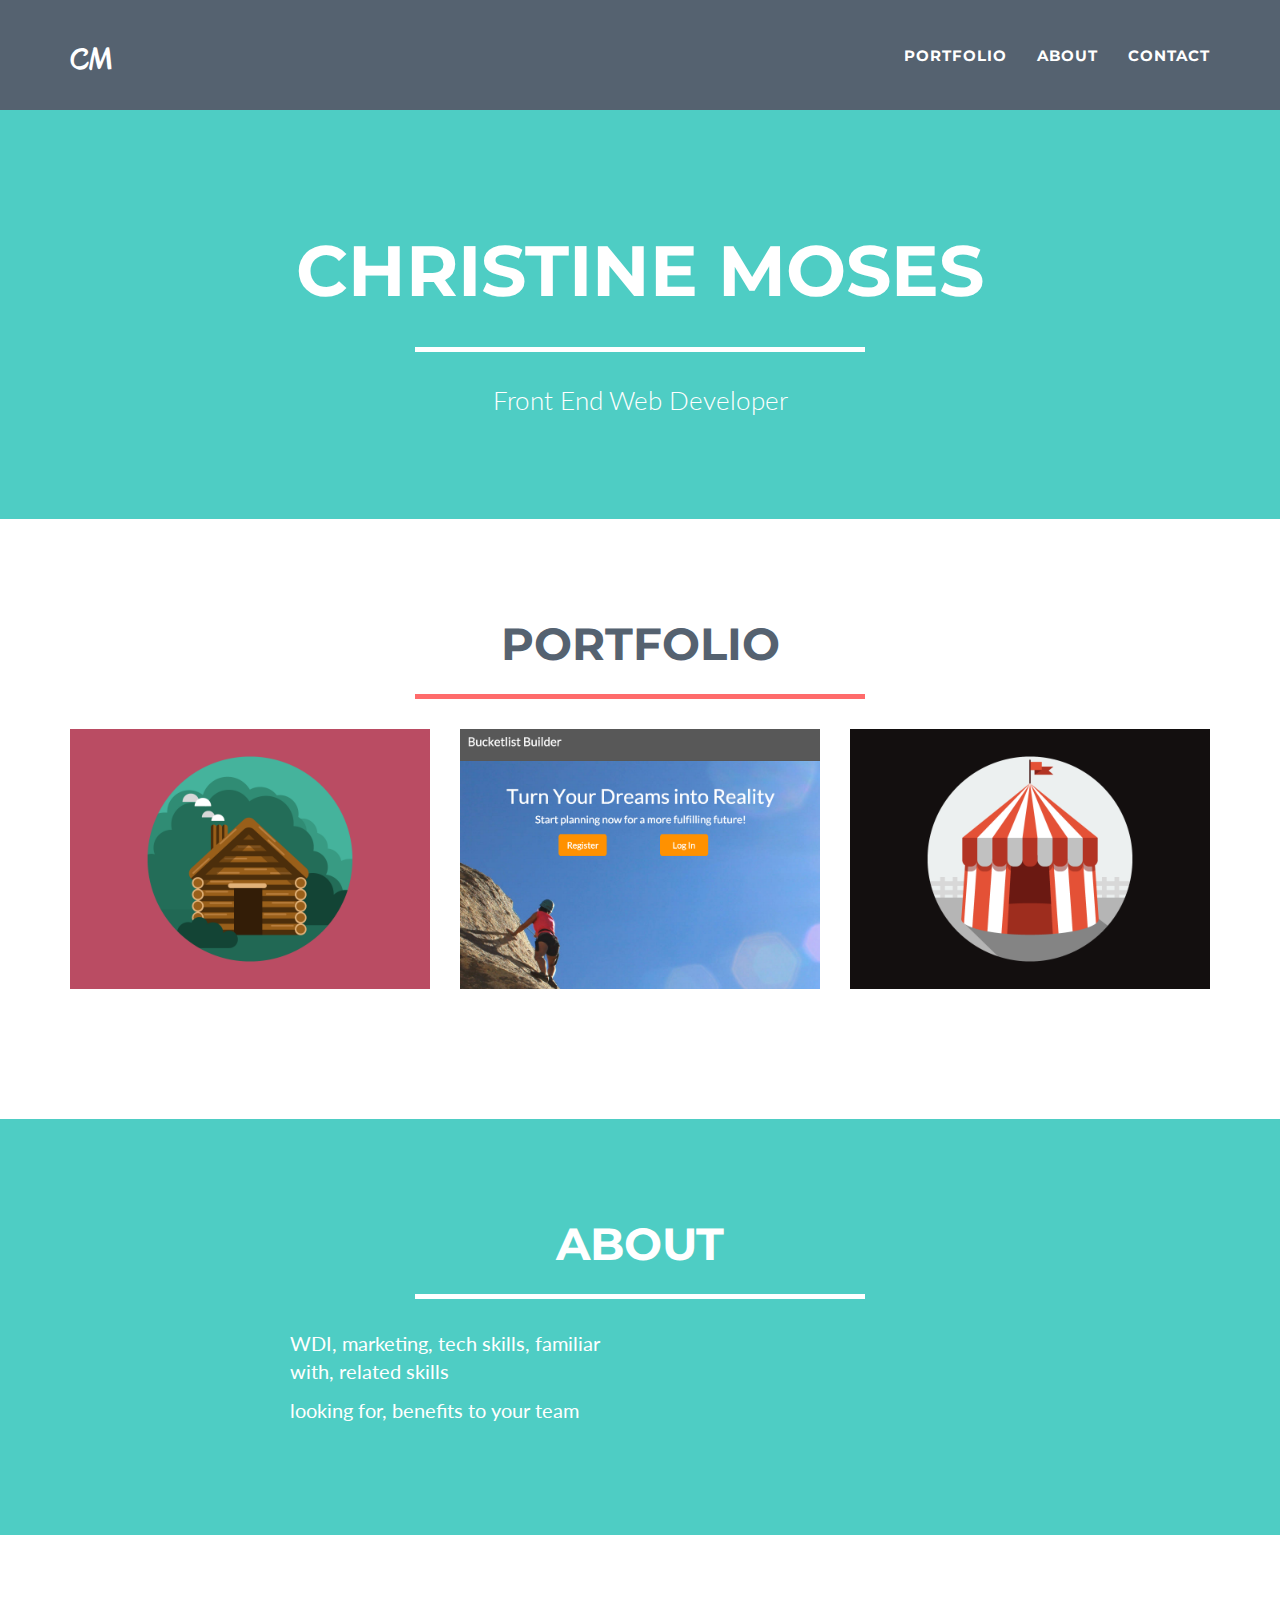
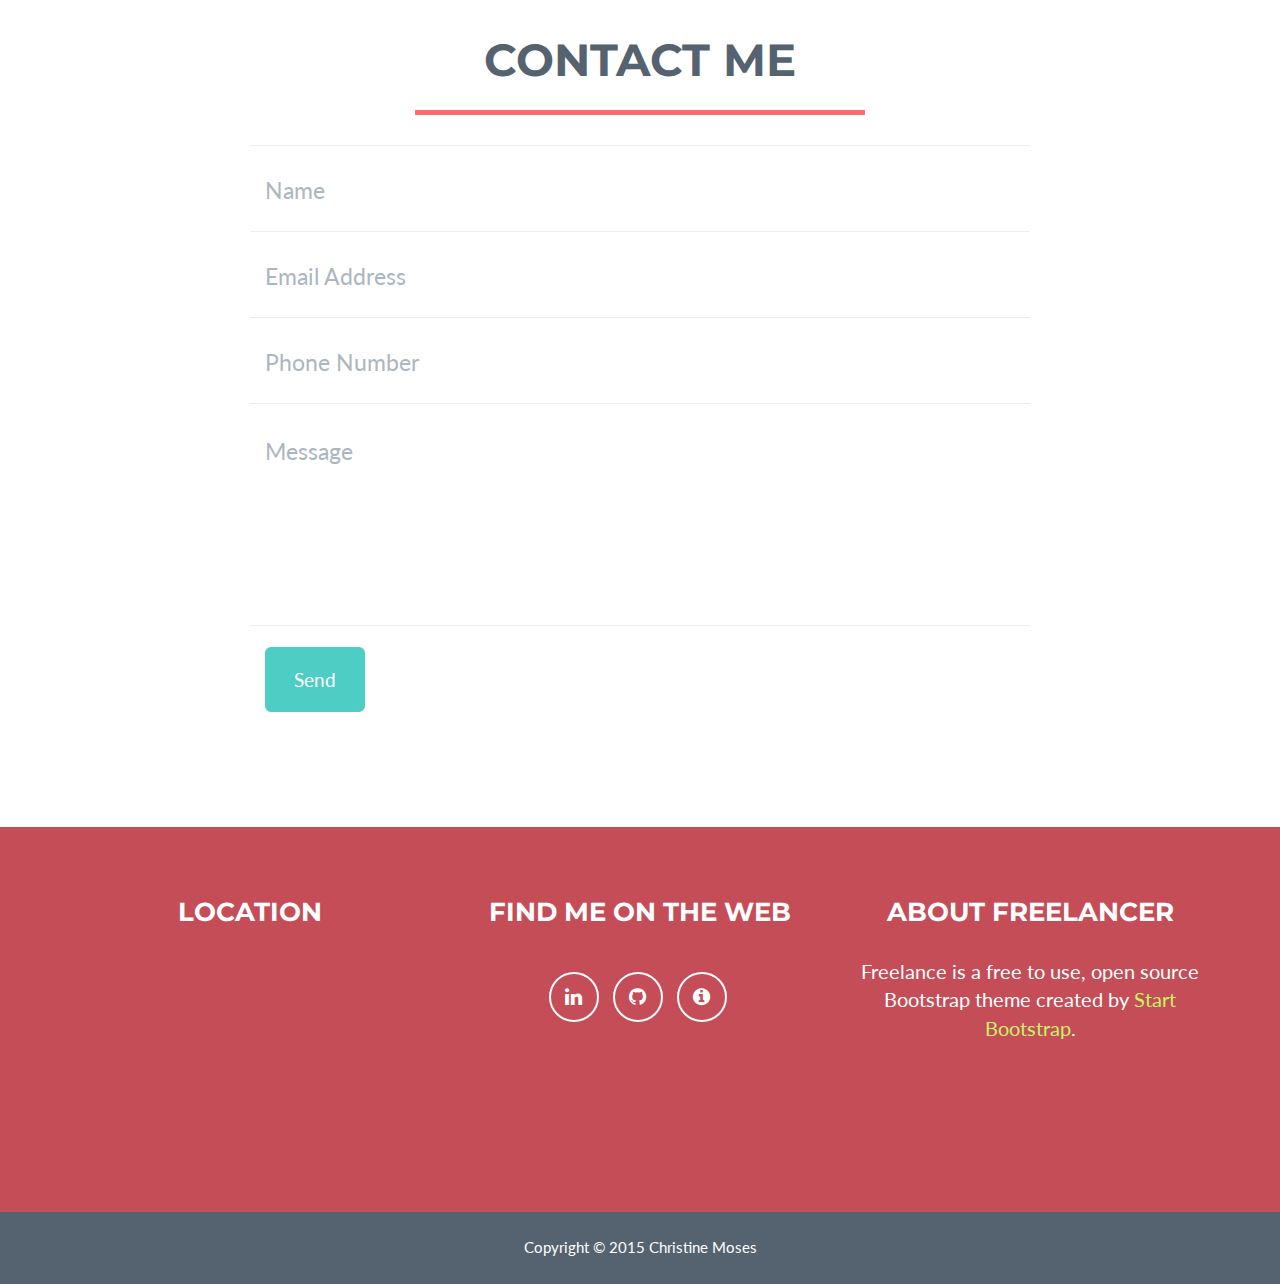
==== c-moses-portfolio/index.html @ 854cd0ef "Adding modified bootstrap portfolio template to portfolio repository" ====
<!DOCTYPE html>
<html lang="en">

<head>

    <meta charset="utf-8">
    <meta http-equiv="X-UA-Compatible" content="IE=edge">
    <meta name="viewport" content="width=device-width, initial-scale=1">
    <meta name="description" content="Portfolio site for Boston based front-end web developer Christine Moses">
    <meta name="author" content="Christine Moses">

    <title>Christine Moses | Front-end Web Developer</title>

    <!-- Bootstrap Core CSS - Uses Bootswatch Flatly Theme: http://bootswatch.com/flatly/ -->
    <link href="css/bootstrap.min.css" rel="stylesheet">

    <!-- Custom CSS -->
    <link href="css/freelancer.css" rel="stylesheet">

    <!-- Custom Fonts -->
    <link href="font-awesome/css/font-awesome.min.css" rel="stylesheet" type="text/css">
    <link href='https://fonts.googleapis.com/css?family=Oregano' rel='stylesheet' type='text/css'>
    <link href="http://fonts.googleapis.com/css?family=Montserrat:400,700" rel="stylesheet" type="text/css">
    <link href="http://fonts.googleapis.com/css?family=Lato:400,700,400italic,700italic" rel="stylesheet" type="text/css">

    <!-- HTML5 Shim and Respond.js IE8 support of HTML5 elements and media queries -->
    <!-- WARNING: Respond.js doesn't work if you view the page via file:// -->
    <!--[if lt IE 9]>
        <script src="https://oss.maxcdn.com/libs/html5shiv/3.7.0/html5shiv.js"></script>
        <script src="https://oss.maxcdn.com/libs/respond.js/1.4.2/respond.min.js"></script>
    <![endif]-->

</head>

<body id="page-top" class="index">

    <!-- Navigation -->
    <nav class="navbar navbar-default navbar-fixed-top">
        <div class="container">
            <!-- Brand and toggle get grouped for better mobile display -->
            <div class="navbar-header page-scroll">
                <button type="button" class="navbar-toggle" data-toggle="collapse" data-target="#bs-example-navbar-collapse-1">
                    <span class="sr-only">Toggle navigation</span>
                    <span class="icon-bar"></span>
                    <span class="icon-bar"></span>
                    <span class="icon-bar"></span>
                </button>
                <a class="navbar-brand" href="#page-top">CM</a>
            </div>

            <!-- Collect the nav links, forms, and other content for toggling -->
            <div class="collapse navbar-collapse" id="bs-example-navbar-collapse-1">
                <ul class="nav navbar-nav navbar-right">
                    <li class="hidden">
                        <a href="#page-top"></a>
                    </li>
                    <li class="page-scroll">
                        <a href="#portfolio">Portfolio</a>
                    </li>
                    <li class="page-scroll">
                        <a href="#about">About</a>
                    </li>
                    <li class="page-scroll">
                        <a href="#contact">Contact</a>
                    </li>
                </ul>
            </div>
            <!-- /.navbar-collapse -->
        </div>
        <!-- /.container-fluid -->
    </nav>

    <!-- Header -->
    <header>
        <div class="container">
            <div class="row">
                <div class="col-lg-12">
                    <img class="img-responsive" src="img/C-MOSES-web.jpg" alt="">
                    <div class="intro-text">
                        <span class="name">Christine Moses</span>
                        <hr class="star-light">
                        <span class="skills">Front End Web Developer</span>
                    </div>
                </div>
            </div>
        </div>
    </header>

    <!-- Portfolio Grid Section -->
    <section id="portfolio">
        <div class="container">
            <div class="row">
                <div class="col-lg-12 text-center">
                    <h2>Portfolio</h2>
                    <hr class="star-primary">
                </div>
            </div>
            <div class="row">
                <div class="col-sm-4 portfolio-item">
                    <a href="#portfolioModal1" class="portfolio-link" data-toggle="modal">
                        <div class="caption">
                            <div class="caption-content">
                                <i class="fa fa-search-plus fa-3x"></i>
                            </div>
                        </div>
                        <img src="img/portfolio/cabin.png" class="img-responsive" alt="">
                    </a>
                </div>
                <div class="col-sm-4 portfolio-item">
                    <a href="#portfolioModal2" class="portfolio-link" data-toggle="modal">
                        <div class="caption">
                            <div class="caption-content">
                                <i class="fa fa-search-plus fa-3x"></i>
                            </div>
                        </div>
                        <img src="img/portfolio/Bucketlist-Builder-Cover.png" class="img-responsive" alt="">
                    </a>
                </div>
                <div class="col-sm-4 portfolio-item">
                    <a href="#portfolioModal3" class="portfolio-link" data-toggle="modal">
                        <div class="caption">
                            <div class="caption-content">
                                <i class="fa fa-search-plus fa-3x"></i>
                            </div>
                        </div>
                        <img src="img/portfolio/circus.png" class="img-responsive" alt="">
                    </a>
                </div>
            </div>
        </div>
    </section>

    <!-- About Section -->
    <section class="success" id="about">
        <div class="container">
            <div class="row">
                <div class="col-lg-12 text-center">
                    <h2>About</h2>
                    <hr class="star-light">
                </div>
            </div>
            <div class="row">
                <div class="col-lg-4 col-lg-offset-2">
                    <div class="about-me-text">
                    <p>WDI, marketing, tech skills, familiar with, related skills</p>
                    <p>looking for, benefits to your team</p>
                    </div>
                </div>
<!--                 <div class="col-lg-8 col-lg-offset-2 text-center">
                    <a href="#" class="btn btn-lg btn-outline">
                        <i class="fa fa-download"></i> Download Theme
                    </a>
                </div>
 -->            </div>
        </div>
    </section>

    <!-- Contact Section -->
    <section id="contact">
        <div class="container">
            <div class="row">
                <div class="col-lg-12 text-center">
                    <h2>Contact Me</h2>
                    <hr class="star-primary">
                </div>
            </div>
            <div class="row">
                <div class="col-lg-8 col-lg-offset-2">
                    <!-- To configure the contact form email address, go to mail/contact_me.php and update the email address in the PHP file on line 19. -->
                    <!-- The form should work on most web servers, but if the form is not working you may need to configure your web server differently. -->
                    <form name="sentMessage" id="contactForm" novalidate>
                        <div class="row control-group">
                            <div class="form-group col-xs-12 floating-label-form-group controls">
                                <label>Name</label>
                                <input type="text" class="form-control" placeholder="Name" id="name" required data-validation-required-message="Please enter your name.">
                                <p class="help-block text-danger"></p>
                            </div>
                        </div>
                        <div class="row control-group">
                            <div class="form-group col-xs-12 floating-label-form-group controls">
                                <label>Email Address</label>
                                <input type="email" class="form-control" placeholder="Email Address" id="email" required data-validation-required-message="Please enter your email address.">
                                <p class="help-block text-danger"></p>
                            </div>
                        </div>
                        <div class="row control-group">
                            <div class="form-group col-xs-12 floating-label-form-group controls">
                                <label>Phone Number</label>
                                <input type="tel" class="form-control" placeholder="Phone Number" id="phone" required data-validation-required-message="Please enter your phone number.">
                                <p class="help-block text-danger"></p>
                            </div>
                        </div>
                        <div class="row control-group">
                            <div class="form-group col-xs-12 floating-label-form-group controls">
                                <label>Message</label>
                                <textarea rows="5" class="form-control" placeholder="Message" id="message" required data-validation-required-message="Please enter a message."></textarea>
                                <p class="help-block text-danger"></p>
                            </div>
                        </div>
                        <br>
                        <div id="success"></div>
                        <div class="row">
                            <div class="form-group col-xs-12">
                                <button type="submit" class="btn btn-success btn-lg">Send</button>
                            </div>
                        </div>
                    </form>
                </div>
            </div>
        </div>
    </section>

    <!-- Footer -->
    <footer class="text-center">
        <div class="footer-above">
            <div class="container">
                <div class="row">
                    <div class="footer-col col-md-4">
                        <h3>Location</h3>
                        <iframe src="https://www.google.com/maps/embed?pb=!1m18!1m12!1m3!1d188822.97424287116!2d-71.19758753800214!3d42.31354167857378!2m3!1f0!2f0!3f0!3m2!1i1024!2i768!4f13.1!3m3!1m2!1s0x89e3652d0d3d311b%3A0x787cbf240162e8a0!2sBoston%2C+MA!5e0!3m2!1sen!2sus!4v1449611949129" width="200" height="200" frameborder="0" style="border:0" allowfullscreen></iframe>
                   </div>
                    <div class="footer-col col-md-4">
                        <h3>Find Me on the Web</h3>
                        <ul class="list-inline">
                            <li>
                                <a href="https://www.linkedin.com/in/moseschristine" target="_blank" class="btn-social btn-outline"><i class="fa fa-fw fa-linkedin"></i></a>
                            </li>
                            <li>
                                <a href="https://github.com/christinemoses" target="_blank" class="btn-social btn-outline"><i class="fa fa-fw fa-github"></i></a>
                            </li>
                            <li>
                                <a href="https://profiles.generalassemb.ly/christine-moses" target="_blank" class="btn-social btn-outline"><i class="fa fa-fw fa-info-circle"></i></a>
                            </li>
                        </ul>
                    </div>
                    <div class="footer-col col-md-4">
                        <h3>About Freelancer</h3>
                        <p>Freelance is a free to use, open source Bootstrap theme created by <a href="http://startbootstrap.com">Start Bootstrap</a>.</p>
                    </div>
                </div>
            </div>
        </div>
        <div class="footer-below">
            <div class="container">
                <div class="row">
                    <div class="col-lg-12">
                        Copyright &copy; 2015 Christine Moses
                    </div>
                </div>
            </div>
        </div>
    </footer>

    <!-- Scroll to Top Button (Only visible on small and extra-small screen sizes) -->
    <div class="scroll-top page-scroll visible-xs visible-sm">
        <a class="btn btn-primary" href="#page-top">
            <i class="fa fa-chevron-up"></i>
        </a>
    </div>

    <!-- Portfolio Modals -->
    <div class="portfolio-modal modal fade" id="portfolioModal1" tabindex="-1" role="dialog" aria-hidden="true">
        <div class="modal-content">
            <div class="close-modal" data-dismiss="modal">
                <div class="lr">
                    <div class="rl">
                    </div>
                </div>
            </div>
            <div class="container">
                <div class="row">
                    <div class="col-lg-8 col-lg-offset-2">
                        <div class="modal-body">
                            <h2>Gift Planner</h2>
                            <hr class="star-primary">
                            <a href="http://christinemoses.github.io/project2-front-end/" target="_blank"><img src="img/portfolio/cabin.png" class="img-responsive img-centered" alt="gift planner landing page"></a>
                            <p>This was the second project I completed as part of General Assembly's Web Development Immersive program. The goal in creating this app was to offer users a way to manage their gift ideas and recipients for any gift giving event.</p>
                            <ul class="list-inline item-details">
                                <li><strong>Client:</strong>
                                    General Assembly
                                </li>
                                <li><strong>Date:</strong>
                                    October 2015
                                </li>
                            </ul>
                            <button type="button" class="btn btn-default" data-dismiss="modal"><i class="fa fa-times"></i>Close</button>
                        </div>
                    </div>
                </div>
            </div>
        </div>
    </div>
    <div class="portfolio-modal modal fade" id="portfolioModal2" tabindex="-1" role="dialog" aria-hidden="true">
        <div class="modal-content">
            <div class="close-modal" data-dismiss="modal">
                <div class="lr">
                    <div class="rl">
                    </div>
                </div>
            </div>
            <div class="container">
                <div class="row">
                    <div class="col-lg-8 col-lg-offset-2">
                        <div class="modal-body">
                            <h2>Bucketlist Builder</h2>
                            <hr class="star-primary">
                            <a href="http://bucketlisters.github.io/bucketlisters_front_end/" target="_blank"><img src="img/portfolio/Bucketlist-Builder-Cover.png" class="img-responsive img-centered" alt="Bucketlist Builder landing page"></a>
                            <p>This app was the third project I worked on for General Assembly's Web Development Immersive program. This was the only group project of the 4 projects we were tasked to complete. I was responsible for the user experience and front end design of this project. I created the user stories and wireframes, selected fonts, images and color palettes, and created all of the HTML and CSS. I also contributed significantly to the jQuery for click handlers.</p>
                            <ul class="list-inline item-details">
                                <li><strong>Client:</strong>
                                    General Assembly
                                </li>
                                <li><strong>Date:</strong>
                                    November 2015
                                </li>
<!--                                 <li>Service:
                                    <strong><a href="http://startbootstrap.com">Web Development</a>
                                    </strong>
                                </li>
 -->                            </ul>
                            <button type="button" class="btn btn-default" data-dismiss="modal"><i class="fa fa-times"></i> Close</button>
                        </div>
                    </div>
                </div>
            </div>
        </div>
    </div>
    <div class="portfolio-modal modal fade" id="portfolioModal3" tabindex="-1" role="dialog" aria-hidden="true">
        <div class="modal-content">
            <div class="close-modal" data-dismiss="modal">
                <div class="lr">
                    <div class="rl">
                    </div>
                </div>
            </div>
            <div class="container">
                <div class="row">
                    <div class="col-lg-8 col-lg-offset-2">
                        <div class="modal-body">
                            <h2>Event Management Task Tracker</h2>
                            <hr class="star-primary">
                            <a href="http://bucketlisters.github.io/bucketlisters_front_end/" target="_blank"><img src="img/portfolio/circus.png" class="img-responsive img-centered" alt="event task tracker landing page">
                            <p>This was my final project for General Assembly's Web Development Immersive program. As a former event manager, I know planning a large event involves tracking many moving pieces each with a different deadline. The goal for this app was to create a tracking tool to set reminders for upcoming deadlines for a user's event schedule.</p>
                            <ul class="list-inline item-details">
                                <li><strong>Client:</strong>
                                    General Assembly
                                </li>
                                <li><strong>Date:</strong>
                                    December 2015
                                </li>
                            </ul>
                            <button type="button" class="btn btn-default" data-dismiss="modal"><i class="fa fa-times"></i> Close</button>
                        </div>
                    </div>
                </div>
            </div>
        </div>
    </div>

    <!-- jQuery -->
    <script src="js/jquery.js"></script>

    <!-- Bootstrap Core JavaScript -->
    <script src="js/bootstrap.min.js"></script>

    <!-- Plugin JavaScript -->
    <script src="http://cdnjs.cloudflare.com/ajax/libs/jquery-easing/1.3/jquery.easing.min.js"></script>
    <script src="js/classie.js"></script>
    <script src="js/cbpAnimatedHeader.js"></script>

    <!-- Contact Form JavaScript -->
    <script src="js/jqBootstrapValidation.js"></script>
    <script src="js/contact_me.js"></script>

    <!-- Custom Theme JavaScript -->
    <script src="js/freelancer.js"></script>

</body>

</html>
---- c-moses-portfolio/css/freelancer.css ----
/*!
 * Start Bootstrap - Freelancer Bootstrap Theme (http://startbootstrap.com)
 * Code licensed under the Apache License v2.0.
 * For details, see http://www.apache.org/licenses/LICENSE-2.0.
 */

body {
    overflow-x: hidden;
}

p {
    font-size: 20px;
}

p.small {
    font-size: 16px;
}

a,
a:hover,
a:focus,
a:active,
a.active {
    outline: 0;
    color: #C7F464;
}

h1,
h2,
h3,
h4,
h5,
h6 {
    text-transform: uppercase;
    font-family: Montserrat,"Helvetica Neue",Helvetica,Arial,sans-serif;
    font-weight: 700;
}

hr.star-light,
hr.star-primary {
    margin: 25px auto 30px;
    padding: 0;
    max-width: 450px;
    border: 0;
    border-top: solid 5px;
    text-align: center;
}

/*hr.star-light:after,
hr.star-primary:after {
    content: "\f005";
    display: inline-block;
    position: relative;
    top: -.8em;
    padding: 0 .25em;
    font-family: FontAwesome;
    font-size: 2em;
}
*/
hr.star-light {
    border-color: #fff;
}

hr.star-light:after {
    color: #fff;
    background-color: #4ECDC4;
}

hr.star-primary {
    border-color: #FF6B6B;
}

hr.star-primary:after {
    color: #FF6B6B;
    background-color: #fff;
}

.img-centered {
    margin: 0 auto;
}

header {
    text-align: center;
    color: #fff;
    background: #4ECDC4;
}

header .container {
    padding-top: 100px;
    padding-bottom: 50px;
}

header img {
    display: block;
    margin: 0 auto 20px;
    border-radius: 50px;
    width: 256px;
}

header .intro-text .name {
    display: block;
    text-transform: uppercase;
    font-family: Montserrat,"Helvetica Neue",Helvetica,Arial,sans-serif;
    font-size: 2em;
    font-weight: 700;
}

header .intro-text .skills {
    font-size: 1.25em;
    font-weight: 300;
}

@media(min-width:768px) {
    header .container {
        padding-top: 200px;
        padding-bottom: 100px;
    }

    header .intro-text .name {
        font-size: 4.75em;
    }

    header .intro-text .skills {
        font-size: 1.75em;
    }
}

@media(min-width:768px) {
    .navbar-fixed-top {
        padding: 25px 0;
        -webkit-transition: padding .3s;
        -moz-transition: padding .3s;
        transition: padding .3s;
    }

    .navbar-fixed-top .navbar-brand {
        font-size: 2em;
        -webkit-transition: all .3s;
        -moz-transition: all .3s;
        transition: all .3s;
    }

    .navbar-fixed-top.navbar-shrink {
        padding: 10px 0;
    }

    .navbar-fixed-top.navbar-shrink .navbar-brand {
        font-size: 1.5em;
    }
}

.navbar-brand {
    font-family: 'Oregano', cursive;
}

.navbar {
    text-transform: uppercase;
    font-family: Montserrat,"Helvetica Neue",Helvetica,Arial,sans-serif;
    font-weight: 700;
    background-color: #556270;
}

.navbar a:focus {
    outline: 0;
}

.navbar .navbar-nav {
    letter-spacing: 1px;
}

.navbar .navbar-nav li a:focus {
    outline: 0;
}

.navbar-default,
.navbar-inverse {
    border: 0;
    background-color: #556270;
}

section {
    padding: 100px 0;
}

section h2 {
    margin: 0;
    font-size: 3em;
}

section.success {
    color: #fff;
    background: #4ECDC4;
}

section.success a,
section.success a:hover,
section.success a:focus,
section.success a:active,
section.success a.active {
    outline: 0;
    color: #C7F464;
}

@media(max-width:767px) {
    section {
        padding: 75px 0;
    }

    section.first {
        padding-top: 75px;
    }
}

#portfolio .portfolio-item {
    right: 0;
    margin: 0 0 15px;
}

#portfolio .portfolio-item .portfolio-link {
    display: block;
    position: relative;
    margin: 0 auto;
    max-width: 400px;
}

#portfolio .portfolio-item .portfolio-link .caption {
    position: absolute;
    width: 100%;
    height: 100%;
    opacity: 0;
    background: #4ECDC4;
    -webkit-transition: all ease .5s;
    -moz-transition: all ease .5s;
    transition: all ease .5s;
}

#portfolio .portfolio-item .portfolio-link .caption:hover {
    opacity: 1;
}

#portfolio .portfolio-item .portfolio-link .caption .caption-content {
    position: absolute;
    top: 50%;
    width: 100%;
    height: 20px;
    margin-top: -12px;
    text-align: center;
    font-size: 20px;
    color: #fff;
}

#portfolio .portfolio-item .portfolio-link .caption .caption-content i {
    margin-top: -12px;
}

#portfolio .portfolio-item .portfolio-link .caption .caption-content h3,
#portfolio .portfolio-item .portfolio-link .caption .caption-content h4 {
    margin: 0;
}

#portfolio * {
    z-index: 2;
}

@media(min-width:767px) {
    #portfolio .portfolio-item {
        margin: 0 0 30px;
    }
}

.about-me-text {
    margin-left: 25px;
}

.btn-outline {
    margin-top: 15px;
    border: solid 2px #fff;
    font-size: 20px;
    color: #fff;
    background: 0 0;
    transition: all .3s ease-in-out;
}

.btn-outline:hover,
.btn-outline:focus,
.btn-outline:active,
.btn-outline.active {
    border: solid 2px #fff;
    color: #4ECDC4;
    background: #fff;
}

.floating-label-form-group {
    position: relative;
    margin-bottom: 0;
    padding-bottom: .5em;
    border-bottom: 1px solid #eee;
}

.floating-label-form-group input,
.floating-label-form-group textarea {
    z-index: 1;
    position: relative;
    padding-right: 0;
    padding-left: 0;
    border: 0;
    border-radius: 0;
    font-size: 1.5em;
    background: 0 0;
    box-shadow: none!important;
    resize: none;
}

.floating-label-form-group label {
    display: block;
    z-index: 0;
    position: relative;
    top: 2em;
    margin: 0;
    font-size: .85em;
    line-height: 1.764705882em;
    vertical-align: middle;
    vertical-align: baseline;
    opacity: 0;
    -webkit-transition: top .3s ease,opacity .3s ease;
    -moz-transition: top .3s ease,opacity .3s ease;
    -ms-transition: top .3s ease,opacity .3s ease;
    transition: top .3s ease,opacity .3s ease;
}

.floating-label-form-group::not(:first-child) {
    padding-left: 14px;
    border-left: 1px solid #eee;
}

.floating-label-form-group-with-value label {
    top: 0;
    opacity: 1;
}

.floating-label-form-group-with-focus label {
    color: #4ECDC4;
}

form .row:first-child .floating-label-form-group {
    border-top: 1px solid #eee;
}

footer {
    color: #fff;
}

footer h3 {
    margin-bottom: 30px;
}

footer .footer-above {
    padding-top: 50px;
    background-color: #C44D58;
}

footer .footer-col {
    margin-bottom: 50px;
}

footer .footer-below {
    padding: 25px 0;
    background-color: #556270;
}

.btn-social {
    display: inline-block;
    width: 50px;
    height: 50px;
    border: 2px solid #fff;
    border-radius: 100%;
    text-align: center;
    font-size: 20px;
    line-height: 45px;
}

.btn:focus,
.btn:active,
.btn.active {
    outline: 0;
}

.scroll-top {
    z-index: 1049;
    position: fixed;
    right: 2%;
    bottom: 2%;
    width: 50px;
    height: 50px;
}

.scroll-top .btn {
    width: 50px;
    height: 50px;
    border-radius: 100%;
    font-size: 20px;
    line-height: 28px;
}

.scroll-top .btn:focus {
    outline: 0;
}

.portfolio-modal .modal-content {
    padding: 100px 0;
    min-height: 100%;
    border: 0;
    border-radius: 0;
    text-align: center;
    background-clip: border-box;
    -webkit-box-shadow: none;
    box-shadow: none;
}

.portfolio-modal .modal-content h2 {
    margin: 0;
    font-size: 3em;
}

.portfolio-modal .modal-content img {
    margin-bottom: 30px;
}

.portfolio-modal .modal-content .item-details {
    margin: 30px 0;
}

.portfolio-modal .close-modal {
    position: absolute;
    top: 25px;
    right: 25px;
    width: 75px;
    height: 75px;
    background-color: transparent;
    cursor: pointer;
}

.portfolio-modal .close-modal:hover {
    opacity: .3;
}

.portfolio-modal .close-modal .lr {
    z-index: 1051;
    width: 1px;
    height: 75px;
    margin-left: 35px;
    background-color: #FF6B6B;
    -webkit-transform: rotate(45deg);
    -ms-transform: rotate(45deg);
    transform: rotate(45deg);
}

.portfolio-modal .close-modal .lr .rl {
    z-index: 1052;
    width: 1px;
    height: 75px;
    background-color: #FF6B6B;
    -webkit-transform: rotate(90deg);
    -ms-transform: rotate(90deg);
    transform: rotate(90deg);
}

.portfolio-modal .modal-backdrop {
    display: none;
    opacity: 0;
}
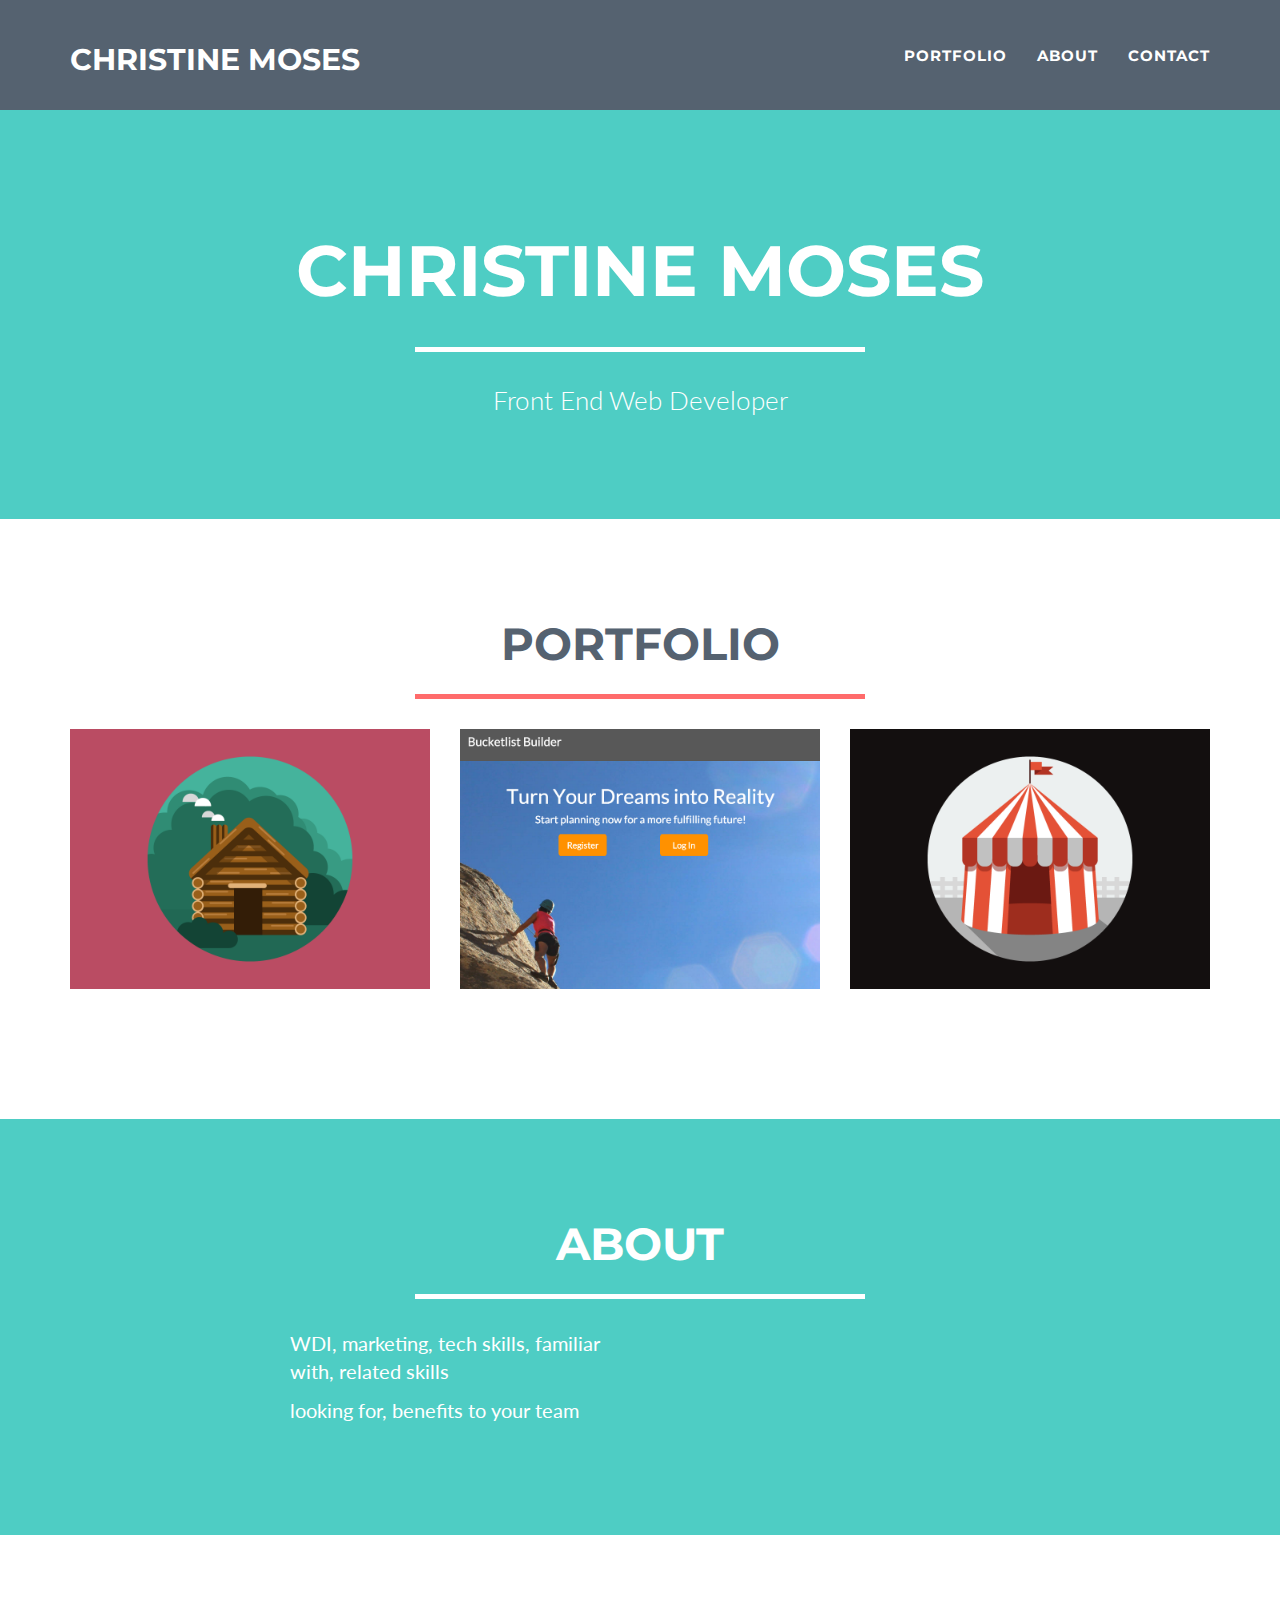
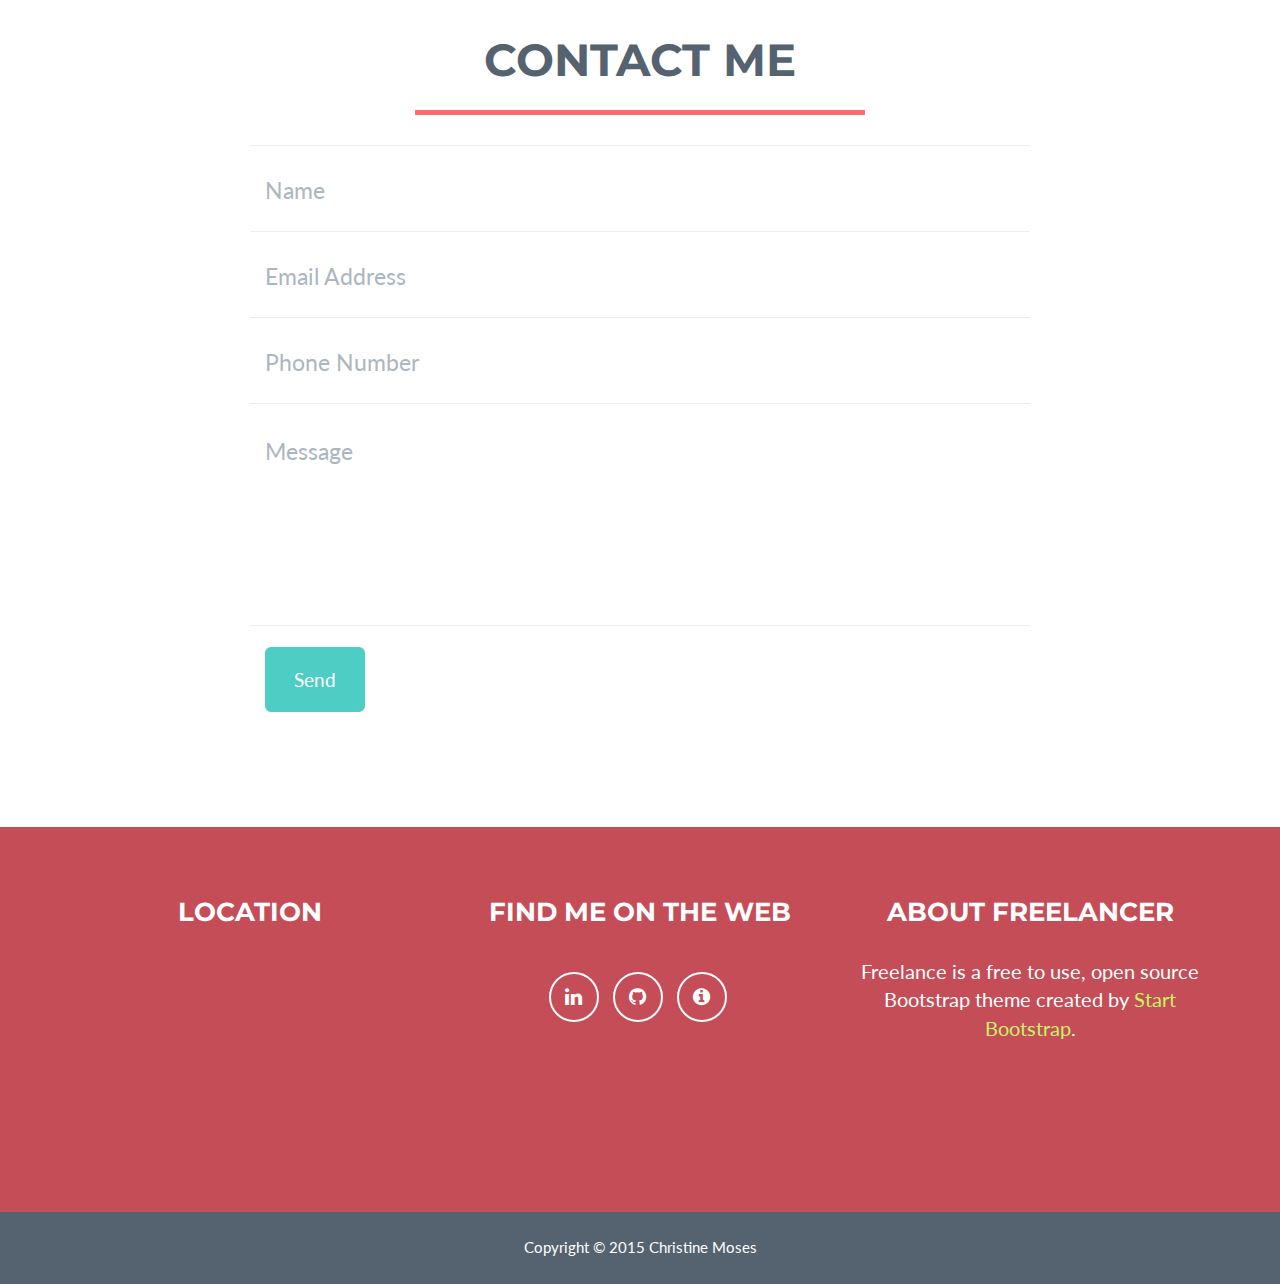
==== commit 0b22ffce: "edits to portfolio site styling" ====
--- a/c-moses-portfolio/index.html
+++ b/c-moses-portfolio/index.html
@@ -45,7 +45,7 @@
                     <span class="icon-bar"></span>
                     <span class="icon-bar"></span>
                 </button>
-                <a class="navbar-brand" href="#page-top">CM</a>
+                <a class="navbar-brand" href="#page-top">Christine Moses</a>
             </div>
 
             <!-- Collect the nav links, forms, and other content for toggling -->
--- a/c-moses-portfolio/css/freelancer.css
+++ b/c-moses-portfolio/css/freelancer.css
@@ -149,10 +149,10 @@
     }
 }
 
-.navbar-brand {
+/*.navbar-brand {
     font-family: 'Oregano', cursive;
 }
-
+*/
 .navbar {
     text-transform: uppercase;
     font-family: Montserrat,"Helvetica Neue",Helvetica,Arial,sans-serif;
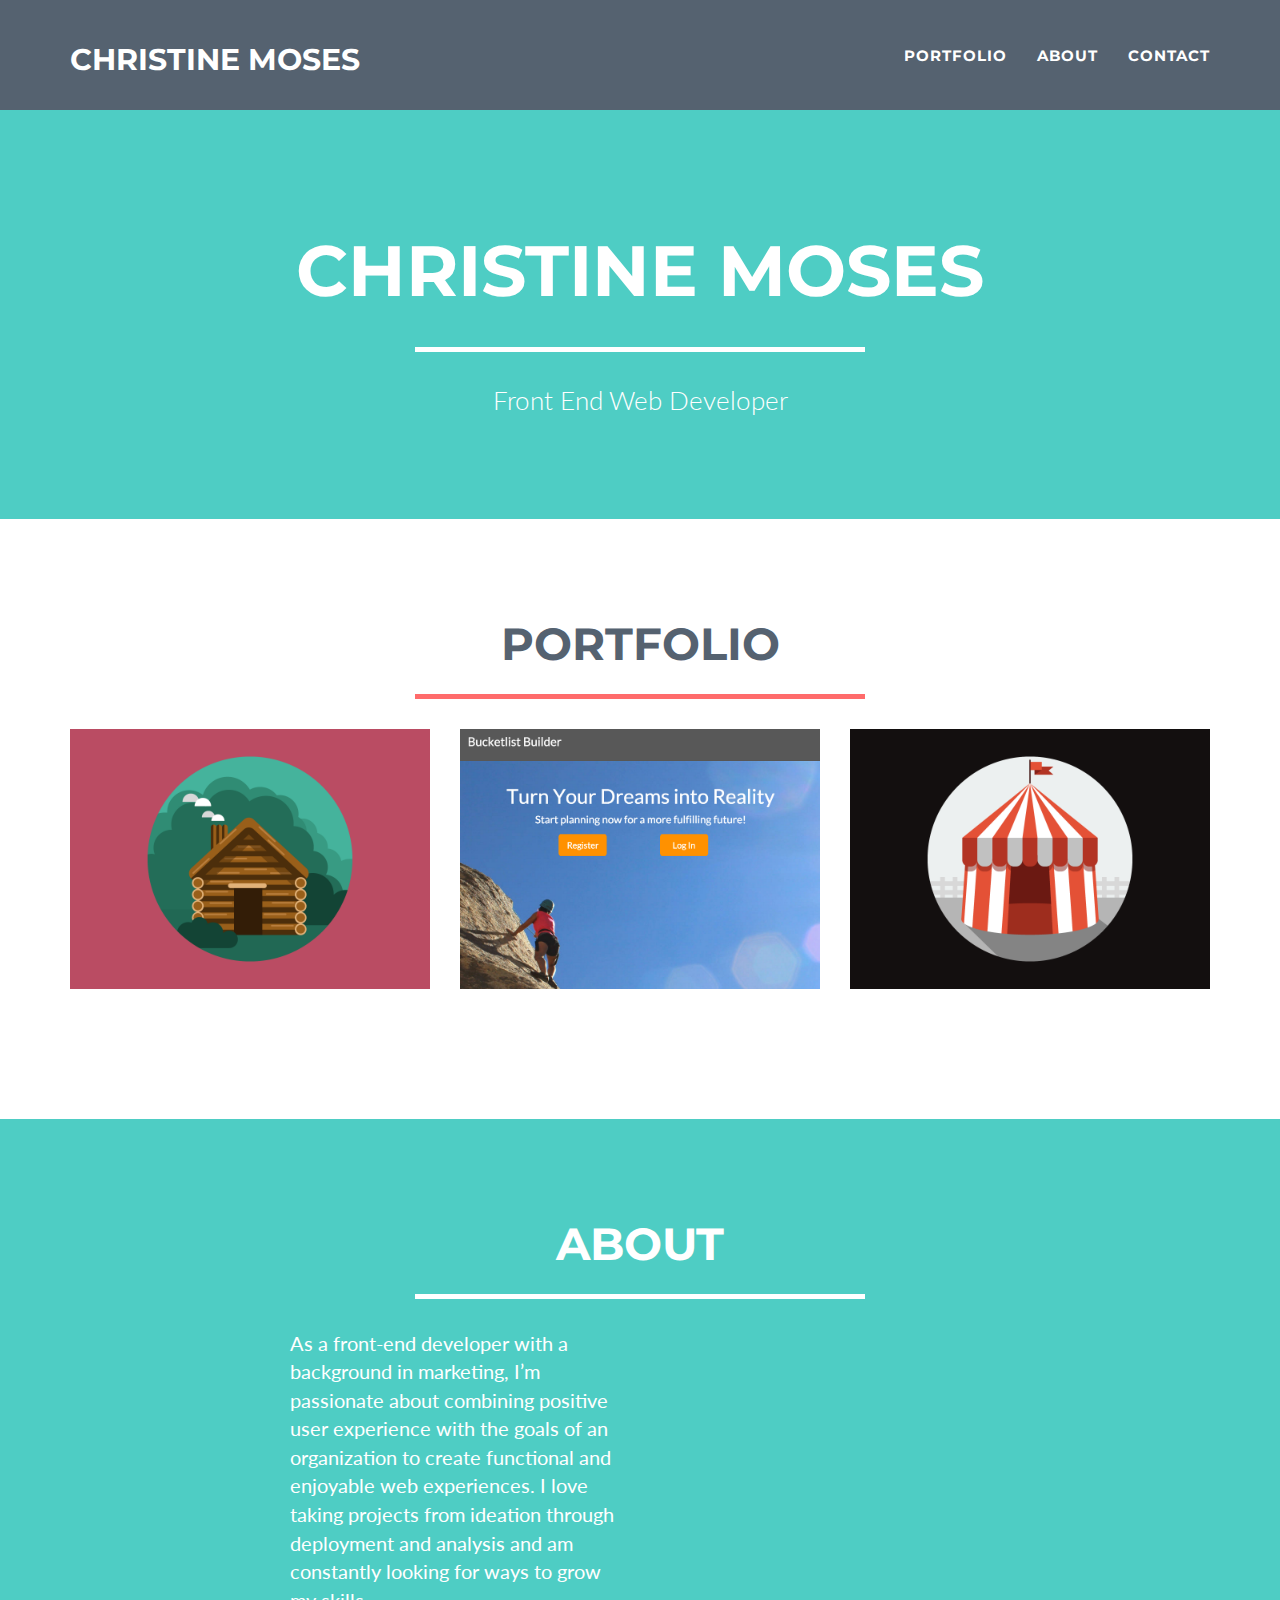
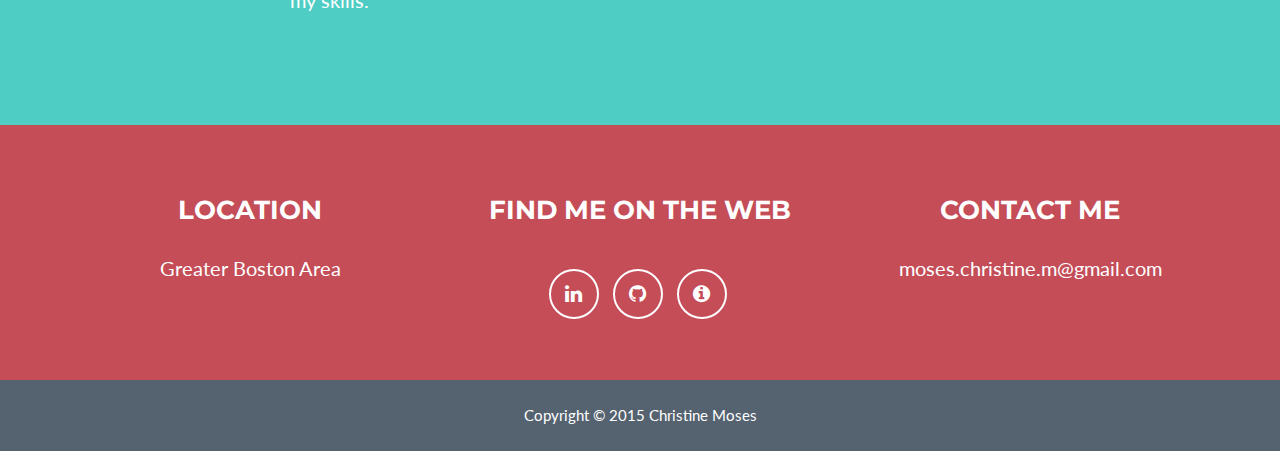
==== commit c0aebede: "Adding updated footer information Hiding contact form Adding About Me paragraph" ====
--- a/c-moses-portfolio/index.html
+++ b/c-moses-portfolio/index.html
@@ -142,8 +142,7 @@
             <div class="row">
                 <div class="col-lg-4 col-lg-offset-2">
                     <div class="about-me-text">
-                    <p>WDI, marketing, tech skills, familiar with, related skills</p>
-                    <p>looking for, benefits to your team</p>
+                    <p>As a front-end developer with a background in marketing, I’m passionate about combining positive user experience with the goals of an organization to create functional and enjoyable web experiences. I love taking projects from ideation through deployment and analysis and am constantly looking for ways to grow my skills.</p>
                     </div>
                 </div>
 <!--                 <div class="col-lg-8 col-lg-offset-2 text-center">
@@ -155,7 +154,7 @@
         </div>
     </section>
 
-    <!-- Contact Section -->
+    <!-- Contact Section
     <section id="contact">
         <div class="container">
             <div class="row">
@@ -166,8 +165,10 @@
             </div>
             <div class="row">
                 <div class="col-lg-8 col-lg-offset-2">
-                    <!-- To configure the contact form email address, go to mail/contact_me.php and update the email address in the PHP file on line 19. -->
-                    <!-- The form should work on most web servers, but if the form is not working you may need to configure your web server differently. -->
+
+                    To configure the contact form email address, go to mail/contact_me.php and update the email address in the PHP file on line 19.
+                    The form should work on most web servers, but if the form is not working you may need to configure your web server differently.
+
                     <form name="sentMessage" id="contactForm" novalidate>
                         <div class="row control-group">
                             <div class="form-group col-xs-12 floating-label-form-group controls">
@@ -208,7 +209,7 @@
                 </div>
             </div>
         </div>
-    </section>
+    </section> -->
 
     <!-- Footer -->
     <footer class="text-center">
@@ -217,7 +218,7 @@
                 <div class="row">
                     <div class="footer-col col-md-4">
                         <h3>Location</h3>
-                        <iframe src="https://www.google.com/maps/embed?pb=!1m18!1m12!1m3!1d188822.97424287116!2d-71.19758753800214!3d42.31354167857378!2m3!1f0!2f0!3f0!3m2!1i1024!2i768!4f13.1!3m3!1m2!1s0x89e3652d0d3d311b%3A0x787cbf240162e8a0!2sBoston%2C+MA!5e0!3m2!1sen!2sus!4v1449611949129" width="200" height="200" frameborder="0" style="border:0" allowfullscreen></iframe>
+                        <p>Greater Boston Area</p>
                    </div>
                     <div class="footer-col col-md-4">
                         <h3>Find Me on the Web</h3>
@@ -234,8 +235,8 @@
                         </ul>
                     </div>
                     <div class="footer-col col-md-4">
-                        <h3>About Freelancer</h3>
-                        <p>Freelance is a free to use, open source Bootstrap theme created by <a href="http://startbootstrap.com">Start Bootstrap</a>.</p>
+                        <h3>Contact Me</h3>
+                        <p>moses.christine.m@gmail.com</p>
                     </div>
                 </div>
             </div>
@@ -337,7 +338,7 @@
                 <div class="row">
                     <div class="col-lg-8 col-lg-offset-2">
                         <div class="modal-body">
-                            <h2>Event Management Task Tracker</h2>
+                            <h2>Tradeshow Task Tracker</h2>
                             <hr class="star-primary">
                             <a href="http://bucketlisters.github.io/bucketlisters_front_end/" target="_blank"><img src="img/portfolio/circus.png" class="img-responsive img-centered" alt="event task tracker landing page">
                             <p>This was my final project for General Assembly's Web Development Immersive program. As a former event manager, I know planning a large event involves tracking many moving pieces each with a different deadline. The goal for this app was to create a tracking tool to set reminders for upcoming deadlines for a user's event schedule.</p>
